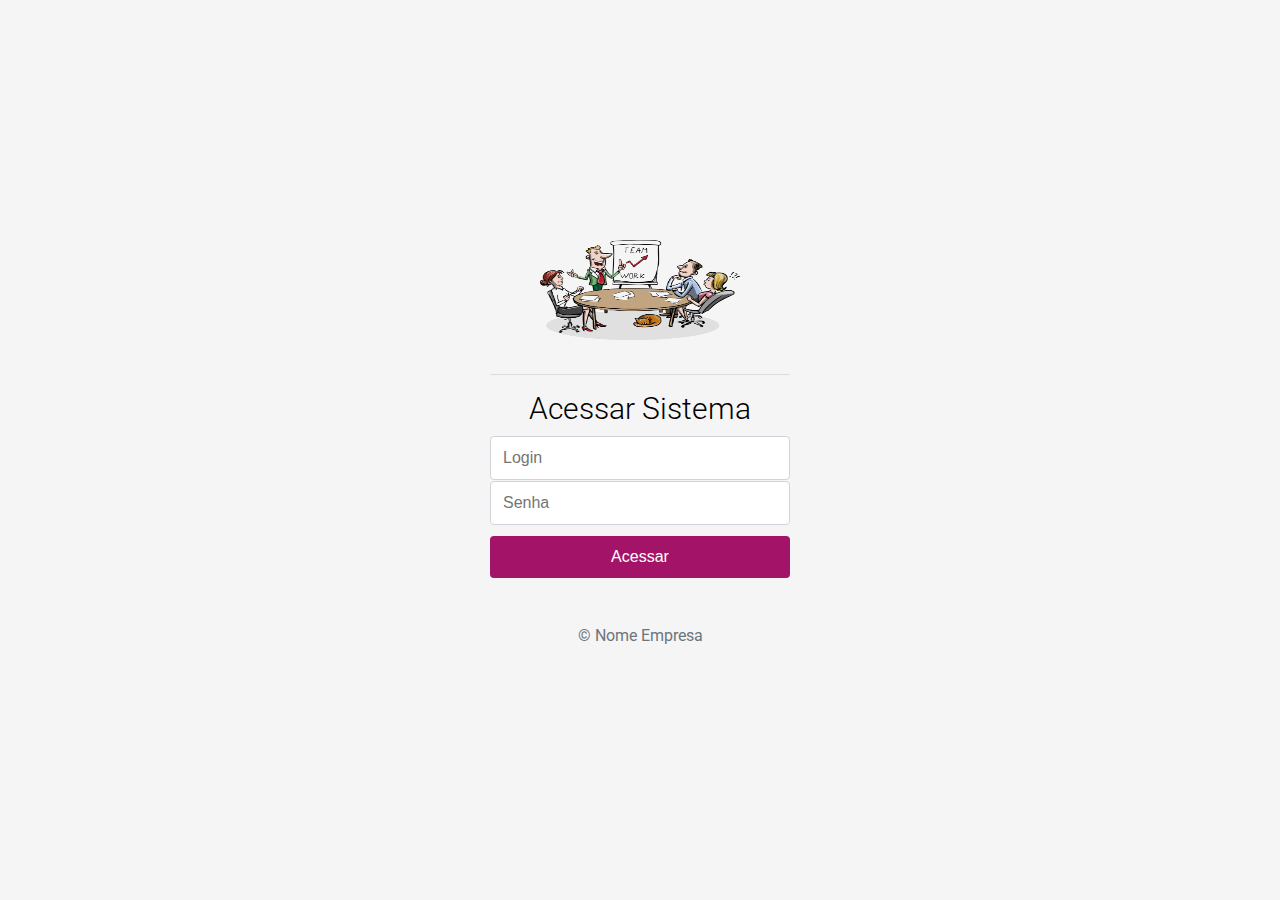
==== index.html @ 5cd5e697 "adicionando projeto" ====
<!DOCTYPE html>
<html lang="en">
  <head>
    <meta charset="UTF-8" />
    <meta name="viewport" content="width=device-width, initial-scale=1.0" />
    <link rel="stylesheet" href="assets/css/style.css" />
    <link rel="preconnect" href="https://fonts.googleapis.com" />
    <link rel="preconnect" href="https://fonts.gstatic.com" crossorigin />
    <link
      href="https://fonts.googleapis.com/css2?family=Roboto:wght@400;700&display=swap"
      rel="stylesheet"
    />
    <title>Iconex Logistica</title>
  </head>
  <body>
    <form id="formulario">
      <div id="imagem">
        <img
          src="assets/img/meeting-1453895_1280.png"
          alt="imagem-iconex"
          width="200px"
          height="100px"
        />
      </div>

      <hr />
      <h1>Acessar Sistema</h1>
      <input
        type="text"
        name="email"
        id="email"
        class="inputs"
        placeholder="Login"
        required
      />
      <input
        type="password"
        name="senha"
        id="senha"
        class="inputs"
        placeholder="Senha"
        required
      />
      <button id="btn-acessar" type="submit">Acessar</button>
      <p>&copy Nome Empresa</p>
    </form>
  </body>
  <script src="assets/js/main.js"></script>
</html>
---- assets/css/style.css ----
* {
  padding: 0;
  margin: 0;
  box-sizing: border-box;
}

body {
  height: 100vh;
  display: flex;
  align-items: center;
  padding-top: 40px;
  padding-bottom: 40px;
  background-color: #f5f5f5;
  font-family: "Roboto", sans-serif;
}

#formulario {
  width: 100%;
  max-width: 330px;
  margin: auto;
  padding: 15px;
}

#imagem {
  text-align: center;
  margin-bottom: 30px;
}

hr {
  margin-top: 1rem;
  margin-bottom: 1rem;
  border: 0;
  border-top: 1px solid rgba(0, 0, 0, 0.1);
}

h1 {
  font-size: 1.9rem;
  align-items: center;
  text-align: center;
  margin-bottom: 10px;
  font-weight: 300;
}

.inputs {
  height: auto;
  padding: 12px;
  width: 100%;
  font-size: 16px;
  border-radius: 2px;
  border: 1px solid #ced4da;
  border-radius: 0.25rem;
  margin-bottom: 1px;
}

.inputs:focus {
  outline: 1px solid hsl(216, 97%, 66%);
  box-shadow: 0 0 10px rgba(0, 4, 255, 0.3);
}

button {
  width: 100%;
  text-align: center;
  align-items: center;
  padding: 12px;
  color: #fff;
  background-color: #a31368;
  font-weight: 400px;
  font-size: 16px;
  border-radius: 0.25rem;
  border: none;
  margin-top: 10px;
  cursor: pointer;
}

p {
  color: #6c757d !important;
  text-align: center;
  align-items: center;
  margin: 48px 0 16px;
}
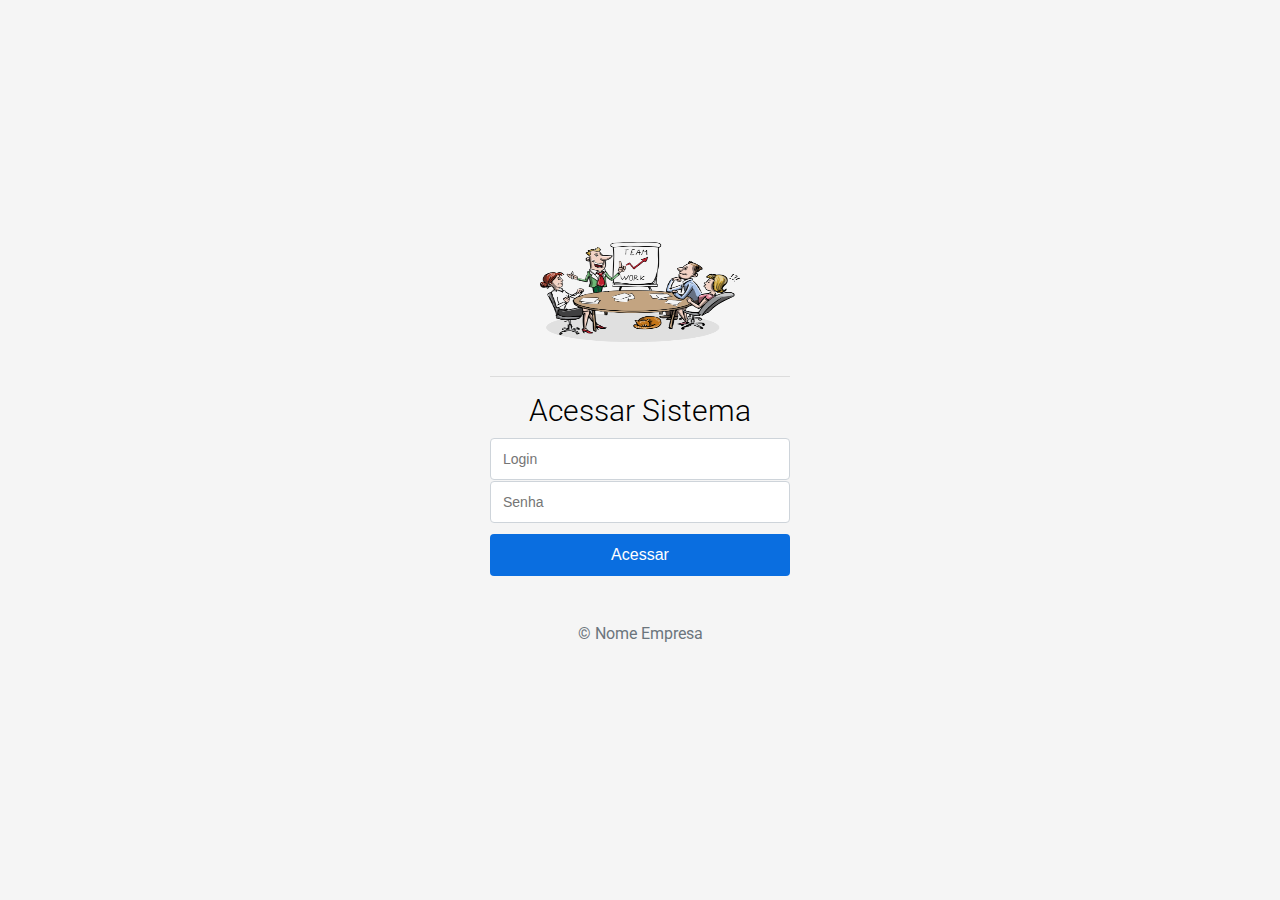
==== commit 8efd054c: "adicionando segunda tela" ====
--- a/index.html
+++ b/index.html
@@ -17,7 +17,7 @@
       <div id="imagem">
         <img
           src="assets/img/meeting-1453895_1280.png"
-          alt="imagem-iconex"
+          alt="imagem-sistema"
           width="200px"
           height="100px"
         />
--- a/assets/css/style.css
+++ b/assets/css/style.css
@@ -45,7 +45,7 @@
   height: auto;
   padding: 12px;
   width: 100%;
-  font-size: 16px;
+  font-size: 14px;
   border-radius: 2px;
   border: 1px solid #ced4da;
   border-radius: 0.25rem;
@@ -63,7 +63,7 @@
   align-items: center;
   padding: 12px;
   color: #fff;
-  background-color: #a31368;
+  background-color: #0a6ee0;
   font-weight: 400px;
   font-size: 16px;
   border-radius: 0.25rem;
